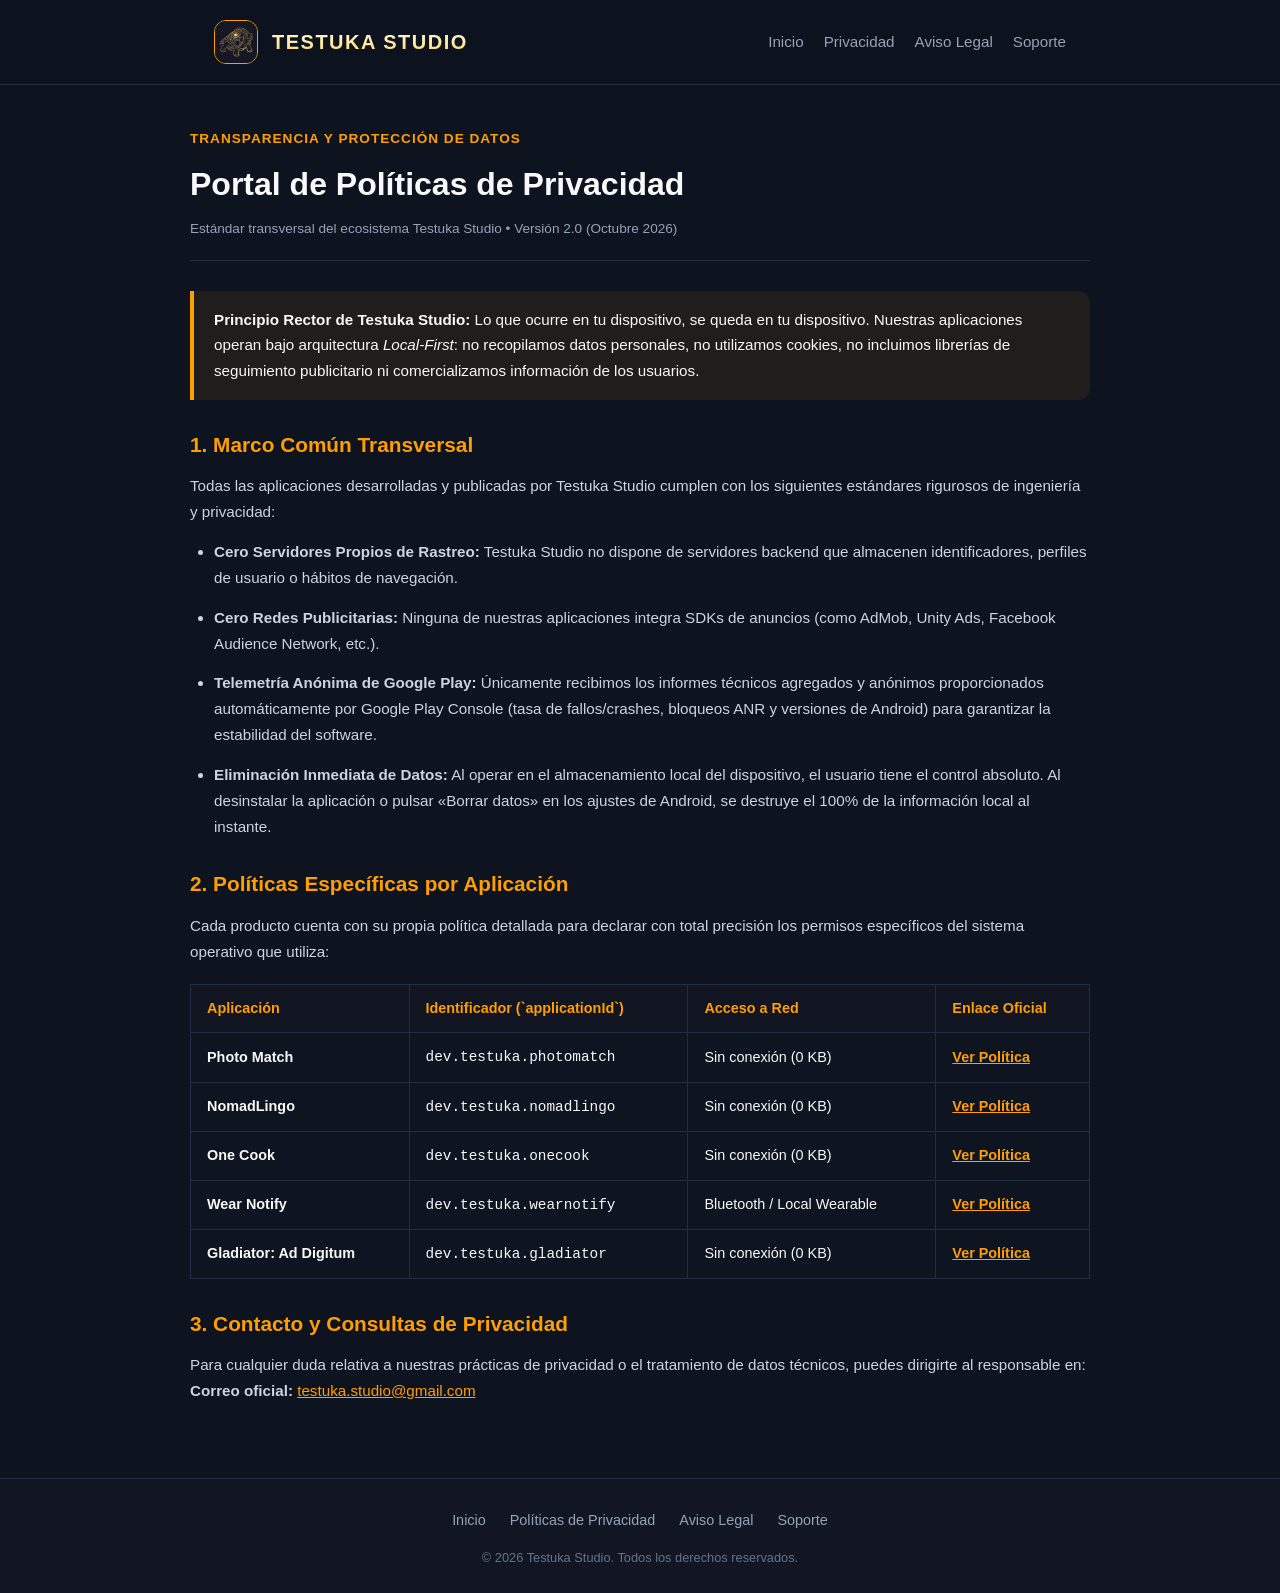
==== privacy/index.html @ 1e91726a "feat: initial release of official website, legal notice and privacy policies" ====
<!DOCTYPE html>
<html lang="es">
<head>
    <meta charset="UTF-8">
    <meta name="viewport" content="width=device-width, initial-scale=1.0">
    <title>Portal de Políticas de Privacidad | Testuka Studio 🐢🛡️</title>
    <link rel="stylesheet" href="../css/style.css">
    <link rel="icon" type="image/jpeg" href="../assets/testuka_logo.jpg">
</head>
<body>

    <header>
        <div class="container nav-container">
            <a href="/" class="brand-link">
                <img src="../assets/testuka_logo.jpg" alt="Testuka Studio Logo" class="brand-logo">
                <span class="brand-title">TESTUKA STUDIO</span>
            </a>
            <nav class="nav-links">
                <a href="/">Inicio</a>
                <a href="/privacy/">Privacidad</a>
                <a href="/legal/">Aviso Legal</a>
                <a href="mailto:testuka.studio@gmail.com">Soporte</a>
            </nav>
        </div>
    </header>

    <main class="container policy-page">
        <div class="policy-header">
            <span class="policy-tag">Transparencia y Protección de Datos</span>
            <h1 class="policy-title">Portal de Políticas de Privacidad</h1>
            <p class="policy-meta">Estándar transversal del ecosistema Testuka Studio &bull; Versión 2.0 (Octubre 2026)</p>
        </div>

        <article class="policy-content">
            <div class="highlight-box">
                <p>
                    <strong>Principio Rector de Testuka Studio:</strong> Lo que ocurre en tu dispositivo, se queda en tu dispositivo. Nuestras aplicaciones operan bajo arquitectura <em>Local-First</em>: no recopilamos datos personales, no utilizamos cookies, no incluimos librerías de seguimiento publicitario ni comercializamos información de los usuarios.
                </p>
            </div>

            <h2>1. Marco Común Transversal</h2>
            <p>
                Todas las aplicaciones desarrolladas y publicadas por Testuka Studio cumplen con los siguientes estándares rigurosos de ingeniería y privacidad:
            </p>
            <ul>
                <li><strong>Cero Servidores Propios de Rastreo:</strong> Testuka Studio no dispone de servidores backend que almacenen identificadores, perfiles de usuario o hábitos de navegación.</li>
                <li><strong>Cero Redes Publicitarias:</strong> Ninguna de nuestras aplicaciones integra SDKs de anuncios (como AdMob, Unity Ads, Facebook Audience Network, etc.).</li>
                <li><strong>Telemetría Anónima de Google Play:</strong> Únicamente recibimos los informes técnicos agregados y anónimos proporcionados automáticamente por Google Play Console (tasa de fallos/crashes, bloqueos ANR y versiones de Android) para garantizar la estabilidad del software.</li>
                <li><strong>Eliminación Inmediata de Datos:</strong> Al operar en el almacenamiento local del dispositivo, el usuario tiene el control absoluto. Al desinstalar la aplicación o pulsar «Borrar datos» en los ajustes de Android, se destruye el 100% de la información local al instante.</li>
            </ul>

            <h2>2. Políticas Específicas por Aplicación</h2>
            <p>
                Cada producto cuenta con su propia política detallada para declarar con total precisión los permisos específicos del sistema operativo que utiliza:
            </p>

            <table class="policy-table">
                <thead>
                    <tr>
                        <th>Aplicación</th>
                        <th>Identificador (`applicationId`)</th>
                        <th>Acceso a Red</th>
                        <th>Enlace Oficial</th>
                    </tr>
                </thead>
                <tbody>
                    <tr>
                        <td><strong>Photo Match</strong></td>
                        <td><code>dev.testuka.photomatch</code></td>
                        <td>Sin conexión (0 KB)</td>
                        <td><a href="/privacy/photomatch" style="color: var(--gold); font-weight: bold;">Ver Política</a></td>
                    </tr>
                    <tr>
                        <td><strong>NomadLingo</strong></td>
                        <td><code>dev.testuka.nomadlingo</code></td>
                        <td>Sin conexión (0 KB)</td>
                        <td><a href="/privacy/nomadlingo" style="color: var(--gold); font-weight: bold;">Ver Política</a></td>
                    </tr>
                    <tr>
                        <td><strong>One Cook</strong></td>
                        <td><code>dev.testuka.onecook</code></td>
                        <td>Sin conexión (0 KB)</td>
                        <td><a href="/privacy/onecook" style="color: var(--gold); font-weight: bold;">Ver Política</a></td>
                    </tr>
                    <tr>
                        <td><strong>Wear Notify</strong></td>
                        <td><code>dev.testuka.wearnotify</code></td>
                        <td>Bluetooth / Local Wearable</td>
                        <td><a href="/privacy/wearnotify" style="color: var(--gold); font-weight: bold;">Ver Política</a></td>
                    </tr>
                    <tr>
                        <td><strong>Gladiator: Ad Digitum</strong></td>
                        <td><code>dev.testuka.gladiator</code></td>
                        <td>Sin conexión (0 KB)</td>
                        <td><a href="/privacy/gladiator" style="color: var(--gold); font-weight: bold;">Ver Política</a></td>
                    </tr>
                </tbody>
            </table>

            <h2>3. Contacto y Consultas de Privacidad</h2>
            <p>
                Para cualquier duda relativa a nuestras prácticas de privacidad o el tratamiento de datos técnicos, puedes dirigirte al responsable en:  
                <strong>Correo oficial:</strong> <a href="mailto:testuka.studio@gmail.com" style="color: var(--gold);">testuka.studio@gmail.com</a>
            </p>
        </article>
    </main>

    <footer>
        <div class="container">
            <div class="footer-links">
                <a href="/">Inicio</a>
                <a href="/privacy/">Políticas de Privacidad</a>
                <a href="/legal/">Aviso Legal</a>
                <a href="mailto:testuka.studio@gmail.com">Soporte</a>
            </div>
            <p class="footer-copy">© 2026 Testuka Studio. Todos los derechos reservados.</p>
        </div>
    </footer>

</body>
</html>
---- css/style.css ----
:root {
    --bg-main: #0D131F;
    --bg-card: #111622;
    --bg-card-hover: #161E2E;
    --bg-badge: rgba(255, 158, 0, 0.12);
    --gold: #FF9E00;
    --gold-light: #FFB84D;
    --gold-glow: rgba(255, 158, 0, 0.25);
    --cyan: #00D2D3;
    --text-primary: #F8F9FA;
    --text-secondary: #94A3B8;
    --border: #222D40;
    --border-highlight: rgba(255, 158, 0, 0.35);
    --font-sans: -apple-system, BlinkMacSystemFont, 'Segoe UI', Roboto, Helvetica, Arial, sans-serif;
}

* {
    margin: 0;
    padding: 0;
    box-sizing: border-box;
}

body {
    background-color: var(--bg-main);
    color: var(--text-primary);
    font-family: var(--font-sans);
    line-height: 1.6;
    min-height: 100vh;
    display: flex;
    flex-direction: column;
}

.container {
    max-width: 900px;
    margin: 0 auto;
    padding: 0 24px;
    width: 100%;
}

/* Header & Nav */
header {
    border-bottom: 1px solid var(--border);
    padding: 20px 0;
    background: rgba(13, 19, 31, 0.85);
    backdrop-filter: blur(8px);
    position: sticky;
    top: 0;
    z-index: 100;
}

.nav-container {
    display: flex;
    justify-content: space-between;
    align-items: center;
}

.brand-link {
    display: flex;
    align-items: center;
    gap: 14px;
    text-decoration: none;
    color: var(--text-primary);
}

.brand-logo {
    width: 44px;
    height: 44px;
    border-radius: 12px;
    border: 1.5px solid var(--gold);
    object-fit: cover;
}

.brand-title {
    font-size: 1.25rem;
    font-weight: 900;
    letter-spacing: 1.5px;
    background: linear-gradient(180deg, #FFFFFF, #FFD54F);
    -webkit-background-clip: text;
    -webkit-text-fill-color: transparent;
}

.nav-links {
    display: flex;
    gap: 20px;
    align-items: center;
}

.nav-links a {
    color: var(--text-secondary);
    text-decoration: none;
    font-size: 0.95rem;
    font-weight: 500;
    transition: color 0.2s;
}

.nav-links a:hover {
    color: var(--gold);
}

/* Hero Section */
.hero {
    text-align: center;
    padding: 60px 0 40px;
}

.hero-badge {
    display: inline-block;
    padding: 6px 16px;
    background: var(--bg-badge);
    border: 1px solid var(--gold-glow);
    border-radius: 50px;
    color: var(--gold);
    font-size: 0.85rem;
    font-weight: 700;
    letter-spacing: 1px;
    margin-bottom: 20px;
    text-transform: uppercase;
}

.hero-title {
    font-size: 2.5rem;
    font-weight: 900;
    letter-spacing: 2px;
    margin-bottom: 16px;
    background: linear-gradient(180deg, #FFFFFF, #FFB84D);
    -webkit-background-clip: text;
    -webkit-text-fill-color: transparent;
}

.hero-subtitle {
    font-size: 1.15rem;
    color: var(--text-secondary);
    max-width: 650px;
    margin: 0 auto 32px;
}

/* Manifest Card */
.manifest-box {
    background: var(--bg-card);
    border: 1px solid var(--border-highlight);
    border-radius: 16px;
    padding: 30px;
    margin-bottom: 50px;
    box-shadow: 0 10px 30px rgba(0, 0, 0, 0.4);
}

.manifest-box h3 {
    color: var(--gold);
    font-size: 1.2rem;
    margin-bottom: 16px;
    display: flex;
    align-items: center;
    gap: 10px;
}

.manifest-grid {
    display: grid;
    grid-template-columns: repeat(auto-fit, minmax(240px, 1fr));
    gap: 20px;
}

.manifest-item {
    background: rgba(255, 255, 255, 0.02);
    border: 1px solid var(--border);
    border-radius: 12px;
    padding: 16px;
}

.manifest-item strong {
    display: block;
    color: var(--text-primary);
    font-size: 0.95rem;
    margin-bottom: 6px;
}

.manifest-item p {
    color: var(--text-secondary);
    font-size: 0.88rem;
    line-height: 1.4;
}

/* App Grid */
.section-title {
    font-size: 1.6rem;
    font-weight: 800;
    letter-spacing: 1px;
    margin-bottom: 24px;
    color: var(--text-primary);
    display: flex;
    align-items: center;
    gap: 12px;
}

.apps-grid {
    display: grid;
    grid-template-columns: repeat(auto-fit, minmax(260px, 1fr));
    gap: 20px;
    margin-bottom: 60px;
}

.app-card {
    background: var(--bg-card);
    border: 1px solid var(--border);
    border-radius: 16px;
    padding: 24px;
    transition: transform 0.2s, border-color 0.2s, box-shadow 0.2s;
    display: flex;
    flex-direction: column;
    justify-content: space-between;
}

.app-card:hover {
    transform: translateY(-3px);
    border-color: var(--gold);
    box-shadow: 0 8px 24px var(--gold-glow);
}

.app-header {
    display: flex;
    align-items: center;
    gap: 12px;
    margin-bottom: 14px;
}

.app-icon {
    font-size: 2rem;
}

.app-name {
    font-size: 1.2rem;
    font-weight: 800;
    color: var(--text-primary);
}

.app-pkg {
    font-size: 0.75rem;
    color: var(--cyan);
    font-family: monospace;
}

.app-desc {
    font-size: 0.9rem;
    color: var(--text-secondary);
    margin-bottom: 20px;
    flex-grow: 1;
}

.app-links {
    display: flex;
    gap: 10px;
}

.btn {
    display: inline-flex;
    align-items: center;
    justify-content: center;
    gap: 6px;
    padding: 8px 16px;
    border-radius: 10px;
    font-size: 0.85rem;
    font-weight: 700;
    text-decoration: none;
    transition: all 0.2s;
    cursor: pointer;
}

.btn-primary {
    background: var(--gold);
    color: #000;
}

.btn-primary:hover {
    background: var(--gold-light);
}

.btn-secondary {
    background: rgba(255, 255, 255, 0.06);
    color: var(--text-primary);
    border: 1px solid var(--border);
}

.btn-secondary:hover {
    background: rgba(255, 255, 255, 0.12);
    border-color: var(--gold);
}

/* Policy Content Pages */
.policy-page {
    padding: 40px 0 60px;
}

.policy-header {
    margin-bottom: 30px;
    border-bottom: 1px solid var(--border);
    padding-bottom: 20px;
}

.policy-tag {
    color: var(--gold);
    font-size: 0.85rem;
    font-weight: 700;
    text-transform: uppercase;
    letter-spacing: 1px;
}

.policy-title {
    font-size: 2rem;
    font-weight: 900;
    margin: 8px 0;
    color: var(--text-primary);
}

.policy-meta {
    color: var(--text-secondary);
    font-size: 0.85rem;
}

.policy-content h2 {
    font-size: 1.3rem;
    color: var(--gold);
    margin: 28px 0 12px;
}

.policy-content h3 {
    font-size: 1.05rem;
    color: var(--text-primary);
    margin: 18px 0 8px;
}

.policy-content p, .policy-content li {
    color: #CBD5E1;
    font-size: 0.95rem;
    line-height: 1.7;
    margin-bottom: 14px;
}

.policy-content ul {
    padding-left: 24px;
    margin-bottom: 16px;
}

.policy-table {
    width: 100%;
    border-collapse: collapse;
    margin: 20px 0;
    font-size: 0.9rem;
}

.policy-table th, .policy-table td {
    padding: 12px 16px;
    border: 1px solid var(--border);
    text-align: left;
}

.policy-table th {
    background: var(--bg-card);
    color: var(--gold);
}

.policy-table td {
    background: rgba(17, 22, 34, 0.5);
    color: var(--text-primary);
}

.highlight-box {
    background: rgba(255, 158, 0, 0.08);
    border-left: 4px solid var(--gold);
    padding: 16px 20px;
    border-radius: 0 12px 12px 0;
    margin: 20px 0;
}

.highlight-box p {
    color: var(--text-primary);
    margin: 0;
}

/* Footer */
footer {
    margin-top: auto;
    border-top: 1px solid var(--border);
    padding: 30px 0;
    text-align: center;
    background: var(--bg-card);
}

.footer-links {
    display: flex;
    justify-content: center;
    gap: 24px;
    margin-bottom: 16px;
}

.footer-links a {
    color: var(--text-secondary);
    text-decoration: none;
    font-size: 0.9rem;
    transition: color 0.2s;
}

.footer-links a:hover {
    color: var(--gold);
}

.footer-copy {
    color: #64748B;
    font-size: 0.8rem;
}
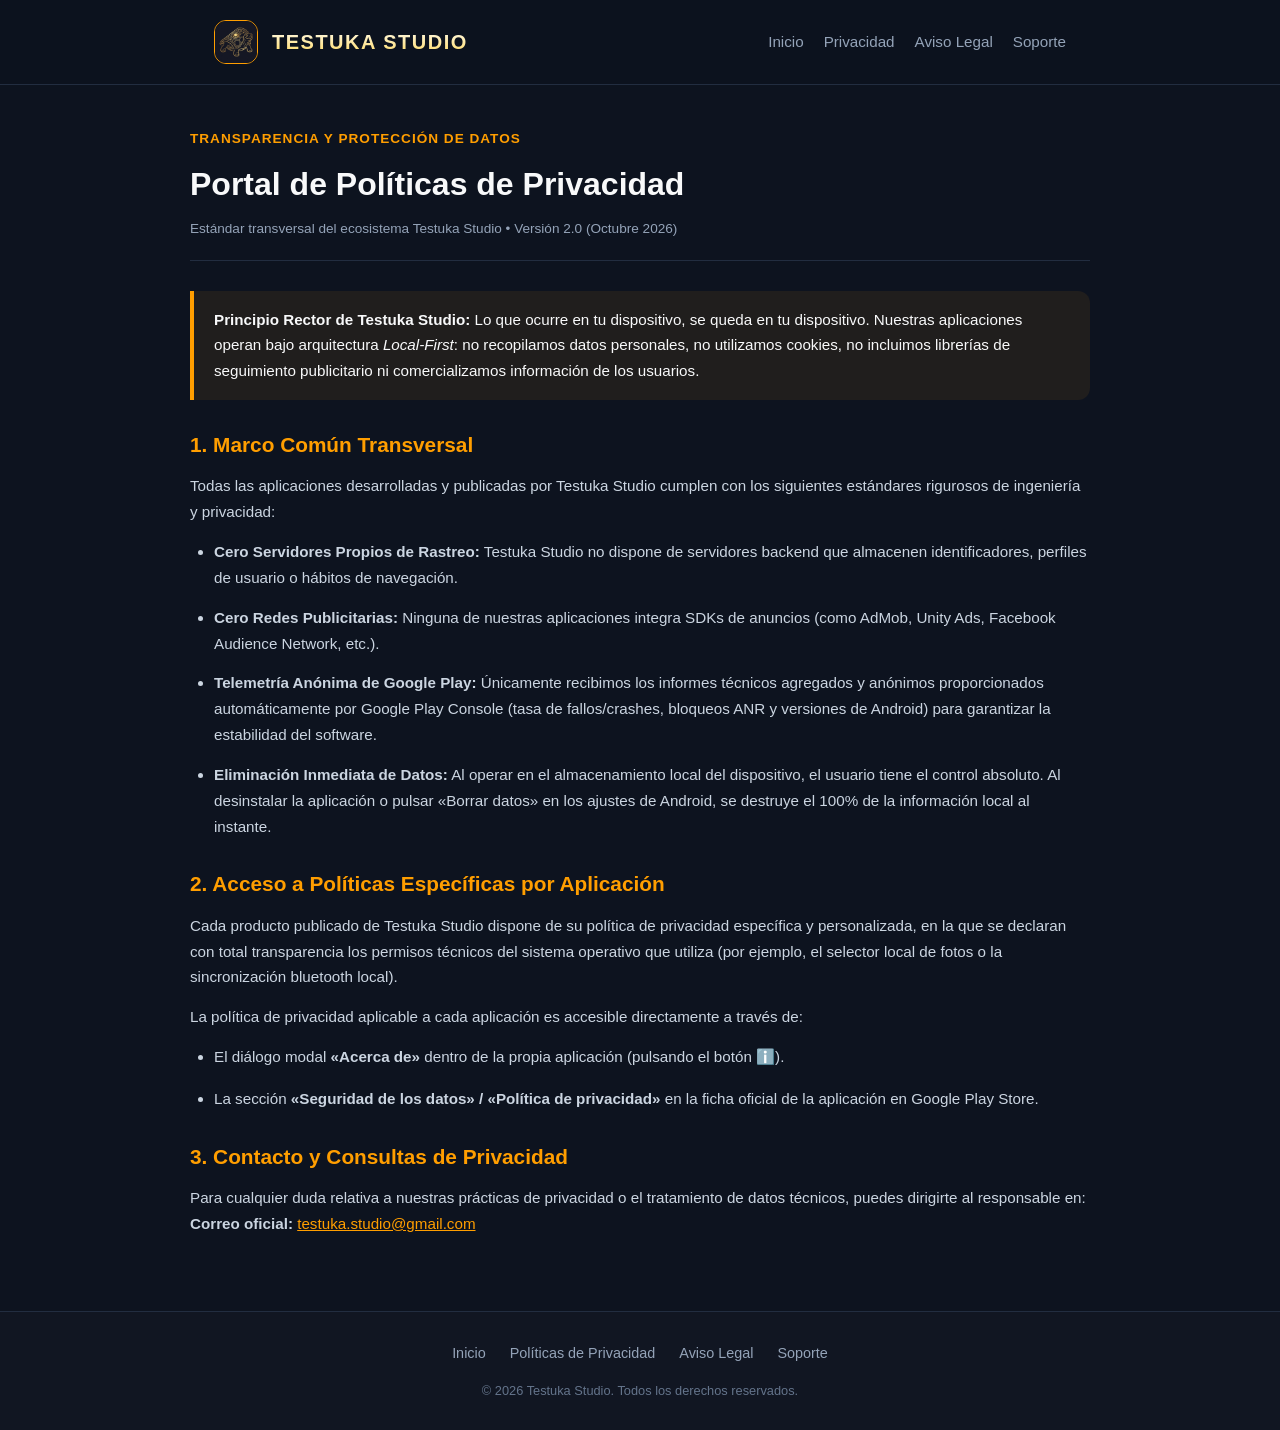
==== commit 17617e98: "refactor: hide unreleased apps catalog from public portal until official launch" ====
--- a/privacy/index.html
+++ b/privacy/index.html
@@ -49,53 +49,17 @@
                 <li><strong>Eliminación Inmediata de Datos:</strong> Al operar en el almacenamiento local del dispositivo, el usuario tiene el control absoluto. Al desinstalar la aplicación o pulsar «Borrar datos» en los ajustes de Android, se destruye el 100% de la información local al instante.</li>
             </ul>
 
-            <h2>2. Políticas Específicas por Aplicación</h2>
+            <h2>2. Acceso a Políticas Específicas por Aplicación</h2>
             <p>
-                Cada producto cuenta con su propia política detallada para declarar con total precisión los permisos específicos del sistema operativo que utiliza:
+                Cada producto publicado de Testuka Studio dispone de su política de privacidad específica y personalizada, en la que se declaran con total transparencia los permisos técnicos del sistema operativo que utiliza (por ejemplo, el selector local de fotos o la sincronización bluetooth local).
             </p>
-
-            <table class="policy-table">
-                <thead>
-                    <tr>
-                        <th>Aplicación</th>
-                        <th>Identificador (`applicationId`)</th>
-                        <th>Acceso a Red</th>
-                        <th>Enlace Oficial</th>
-                    </tr>
-                </thead>
-                <tbody>
-                    <tr>
-                        <td><strong>Photo Match</strong></td>
-                        <td><code>dev.testuka.photomatch</code></td>
-                        <td>Sin conexión (0 KB)</td>
-                        <td><a href="/privacy/photomatch" style="color: var(--gold); font-weight: bold;">Ver Política</a></td>
-                    </tr>
-                    <tr>
-                        <td><strong>NomadLingo</strong></td>
-                        <td><code>dev.testuka.nomadlingo</code></td>
-                        <td>Sin conexión (0 KB)</td>
-                        <td><a href="/privacy/nomadlingo" style="color: var(--gold); font-weight: bold;">Ver Política</a></td>
-                    </tr>
-                    <tr>
-                        <td><strong>One Cook</strong></td>
-                        <td><code>dev.testuka.onecook</code></td>
-                        <td>Sin conexión (0 KB)</td>
-                        <td><a href="/privacy/onecook" style="color: var(--gold); font-weight: bold;">Ver Política</a></td>
-                    </tr>
-                    <tr>
-                        <td><strong>Wear Notify</strong></td>
-                        <td><code>dev.testuka.wearnotify</code></td>
-                        <td>Bluetooth / Local Wearable</td>
-                        <td><a href="/privacy/wearnotify" style="color: var(--gold); font-weight: bold;">Ver Política</a></td>
-                    </tr>
-                    <tr>
-                        <td><strong>Gladiator: Ad Digitum</strong></td>
-                        <td><code>dev.testuka.gladiator</code></td>
-                        <td>Sin conexión (0 KB)</td>
-                        <td><a href="/privacy/gladiator" style="color: var(--gold); font-weight: bold;">Ver Política</a></td>
-                    </tr>
-                </tbody>
-            </table>
+            <p>
+                La política de privacidad aplicable a cada aplicación es accesible directamente a través de:
+            </p>
+            <ul>
+                <li>El diálogo modal <strong>«Acerca de»</strong> dentro de la propia aplicación (pulsando el botón <code>ℹ️</code>).</li>
+                <li>La sección <strong>«Seguridad de los datos» / «Política de privacidad»</strong> en la ficha oficial de la aplicación en Google Play Store.</li>
+            </ul>
 
             <h2>3. Contacto y Consultas de Privacidad</h2>
             <p>
